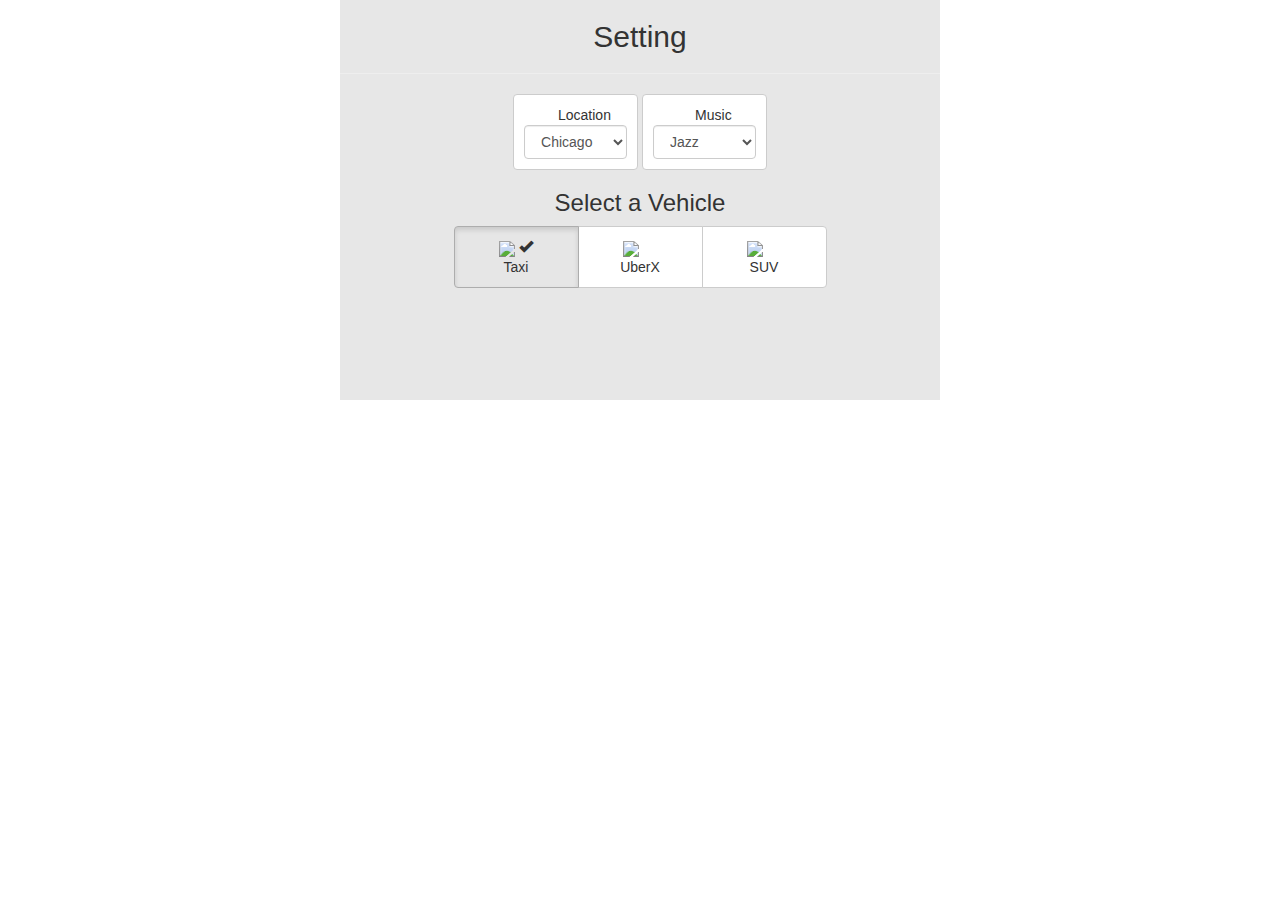
==== control.html @ e33da25a "added control.html" ====
<!DOCTYPE html>
<html lang="en">
<head>
  <title>Control</title>
  <meta charset="utf-8">
  <meta name="viewport" content="width=device-width, initial-scale=1">
  <link rel="stylesheet" href="https://maxcdn.bootstrapcdn.com/bootstrap/3.3.7/css/bootstrap.min.css">
  <script src="https://ajax.googleapis.com/ajax/libs/jquery/3.3.1/jquery.min.js"></script>
  <script src="https://maxcdn.bootstrapcdn.com/bootstrap/3.3.7/js/bootstrap.min.js"></script>
<link rel="stylesheet" type="text/css" href="assets/images">

  <style type="text/css">
  


.control-pannel {
    background-color: #e7e7e7; 
    height: 400px;
    width: 600px;
    margin: auto;
    overflow: auto;
    text-align: center;
}

.btn {
    width: 125px;
    padding: 10px;

}

.btn span.glyphicon {         
  opacity: 0;       
}
.btn.active span.glyphicon {        
  opacity: 1;    
}


  
  </style>
  
  </head>
    <body>
<div class="control-pannel">
    <div class="row">
        <div class="col-sm-12">
            <h2>Setting</h2>
            <hr size="2px">
            <button type="button" class="btn btn-default"><span class="glyphicon glyphicon-road" aria-hidden="true"></span> Location<br><span style="font-size:20px">

                    <select class="form-control" id="location">
                            <option>Chicago</option>
                            <option>New York</option>
                            <option>Los Angeles</option>
                          </select>
            </span></button>

            <button type="button" class="btn btn-default"><span class="glyphicon glyphicon-headphones" aria-hidden="true"></span> Music<br><span style="font-size:20px">

                    <select class="form-control" id="location">
                            <option>Jazz</option>
                            <option>Rock</option>
                            <option>Rapp</option>
                          </select>
            </span></button>

            <h3>Select a Vehicle</h3>
                
  <div class="btn-group" data-toggle="buttons">
      
      <label class="btn btn-default active"><img src="assets/images/taxi.png" width ="90px">
        <input type="radio" name="options" id="option2" autocomplete="off" checked>
        <span class="glyphicon glyphicon-ok"></span>
        <br>Taxi
      </label>

      <label class="btn btn-default"><img src="assets/images/uberX.png" width ="90px">
        <input type="radio" name="options" id="option1" autocomplete="off">
        <span class="glyphicon glyphicon-ok"></span>
        <br>UberX
      </label>

      <label class="btn btn-default"><img src="assets/images/suv.png" width ="90px">
        <input type="radio" name="options" id="option2" autocomplete="off">
        <span class="glyphicon glyphicon-ok"></span>
        <br>SUV
      </label>





    
  </div>
 





    </div>
</div>



    </body>
  </html>
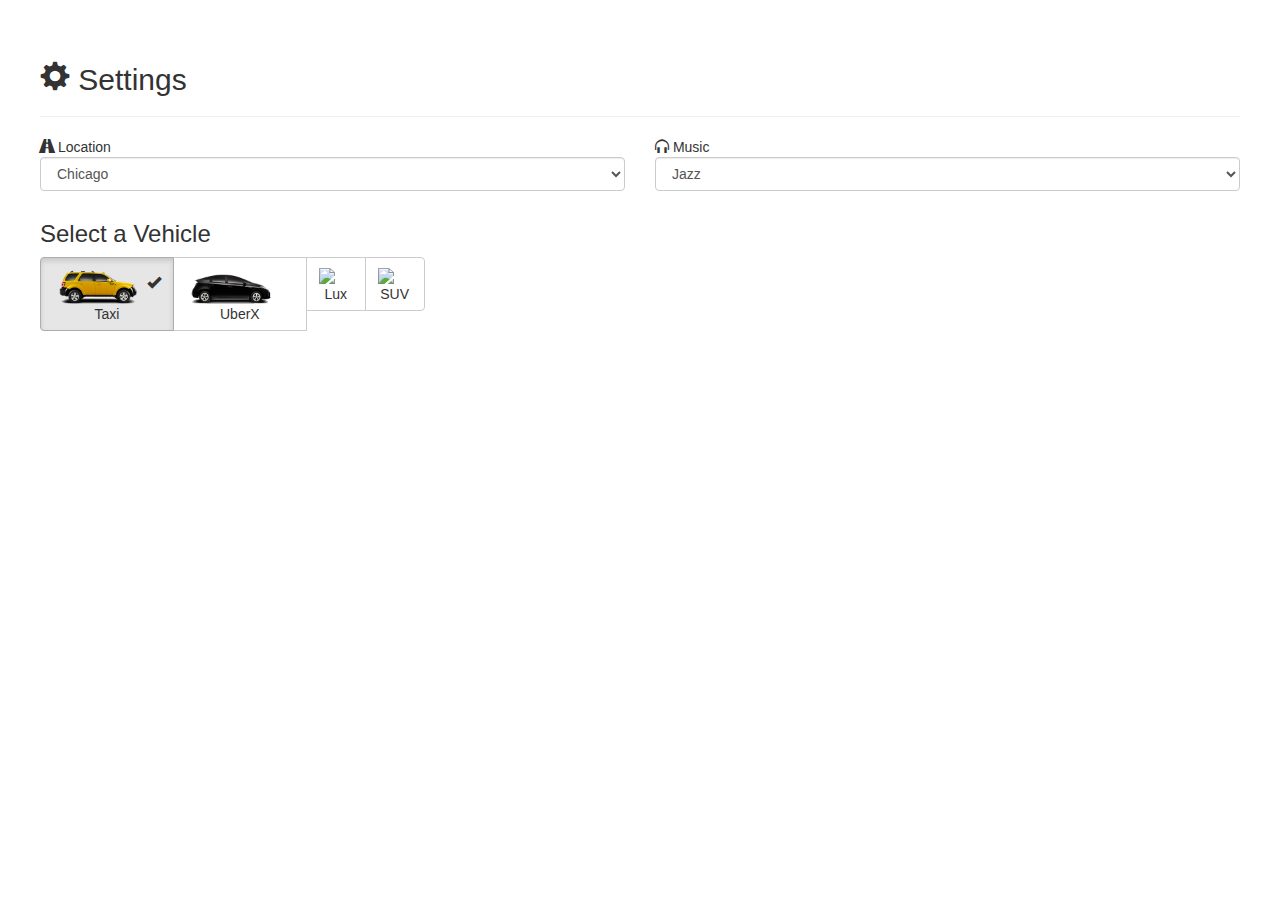
==== commit a58999dd: "olumide" ====
--- a/control.html
+++ b/control.html
@@ -8,67 +8,38 @@
   <script src="https://ajax.googleapis.com/ajax/libs/jquery/3.3.1/jquery.min.js"></script>
   <script src="https://maxcdn.bootstrapcdn.com/bootstrap/3.3.7/js/bootstrap.min.js"></script>
 <link rel="stylesheet" type="text/css" href="assets/images">
-
-  <style type="text/css">
-  
+<link rel="stylesheet" type="text/css" href="assets/css/style_control.css">
+<style type="text/css">
 
 
-.control-pannel {
-    background-color: #e7e7e7; 
-    height: 400px;
-    width: 600px;
-    margin: auto;
-    overflow: auto;
-    text-align: center;
-}
+</style>
 
-.btn {
-    width: 125px;
-    padding: 10px;
-
-}
-
-.btn span.glyphicon {         
-  opacity: 0;       
-}
-.btn.active span.glyphicon {        
-  opacity: 1;    
-}
-
-
-  
-  </style>
   
   </head>
     <body>
 <div class="control-pannel">
-    <div class="row">
-        <div class="col-sm-12">
-            <h2>Setting</h2>
+            <h2><span class="glyphicon glyphicon-cog"></span> Settings</h2>
             <hr size="2px">
-            <button type="button" class="btn btn-default"><span class="glyphicon glyphicon-road" aria-hidden="true"></span> Location<br><span style="font-size:20px">
-
-                    <select class="form-control" id="location">
+                <div class="row">
+        <div class="col-sm-6">
+                   
+  <p><span class="glyphicon glyphicon-road"></span> Location<select class="form-control" id="location" width="150px">
                             <option>Chicago</option>
                             <option>New York</option>
                             <option>Los Angeles</option>
-                          </select>
-            </span></button>
-
-            <button type="button" class="btn btn-default"><span class="glyphicon glyphicon-headphones" aria-hidden="true"></span> Music<br><span style="font-size:20px">
-
-                    <select class="form-control" id="location">
+                          </select></p></div>
+                          <div class="col-sm-6">
+     <p><span class="glyphicon glyphicon-headphones"></span> Music<select class="form-control" id="location" width="150px">
                             <option>Jazz</option>
+                            <option>Rapp</option>
                             <option>Rock</option>
-                            <option>Rapp</option>
-                          </select>
-            </span></button>
-
-            <h3>Select a Vehicle</h3>
-                
-  <div class="btn-group" data-toggle="buttons">
-      
-      <label class="btn btn-default active"><img src="assets/images/taxi.png" width ="90px">
+                          </select></p></div>
+                        </div>
+      <div class="vehicles">
+            
+      <h3>Select a Vehicle</h3>
+      <div class="btn-group" data-toggle="buttons">
+        <label class="btn btn-default active"><img src="assets/images/taxi.png" width ="90px">
         <input type="radio" name="options" id="option2" autocomplete="off" checked>
         <span class="glyphicon glyphicon-ok"></span>
         <br>Taxi
@@ -79,28 +50,20 @@
         <span class="glyphicon glyphicon-ok"></span>
         <br>UberX
       </label>
+     
+        <label class="btn btn-default"><img src="assets/images/lux.png" width ="90px">
+        <input type="radio" name="options" id="option2" autocomplete="off">
+        <span class="glyphicon glyphicon-ok"></span>
+        <br>Lux
+      </label>
 
-      <label class="btn btn-default"><img src="assets/images/suv.png" width ="90px">
+            <label class="btn btn-default"><img src="assets/images/SUV.png" width ="90px">
         <input type="radio" name="options" id="option2" autocomplete="off">
         <span class="glyphicon glyphicon-ok"></span>
         <br>SUV
       </label>
 
-
-
-
-
-    
-  </div>
- 
-
-
-
-
-
-    </div>
 </div>
-
 
 
     </body>
--- a/assets/css/style_control.css
+++ b/assets/css/style_control.css
@@ -0,0 +1,25 @@
+.control-pannel {
+ 
+    height: 100%;
+    width: 100%;
+    margin: auto;
+    overflow: 0;
+    padding: 40px;
+
+   
+}
+
+
+}
+.btn {
+    width: 125px;
+    padding: 10px;
+
+}
+
+.btn span.glyphicon {         
+  opacity: 0;       
+}
+.btn.active span.glyphicon {        
+  opacity: 1;    
+}